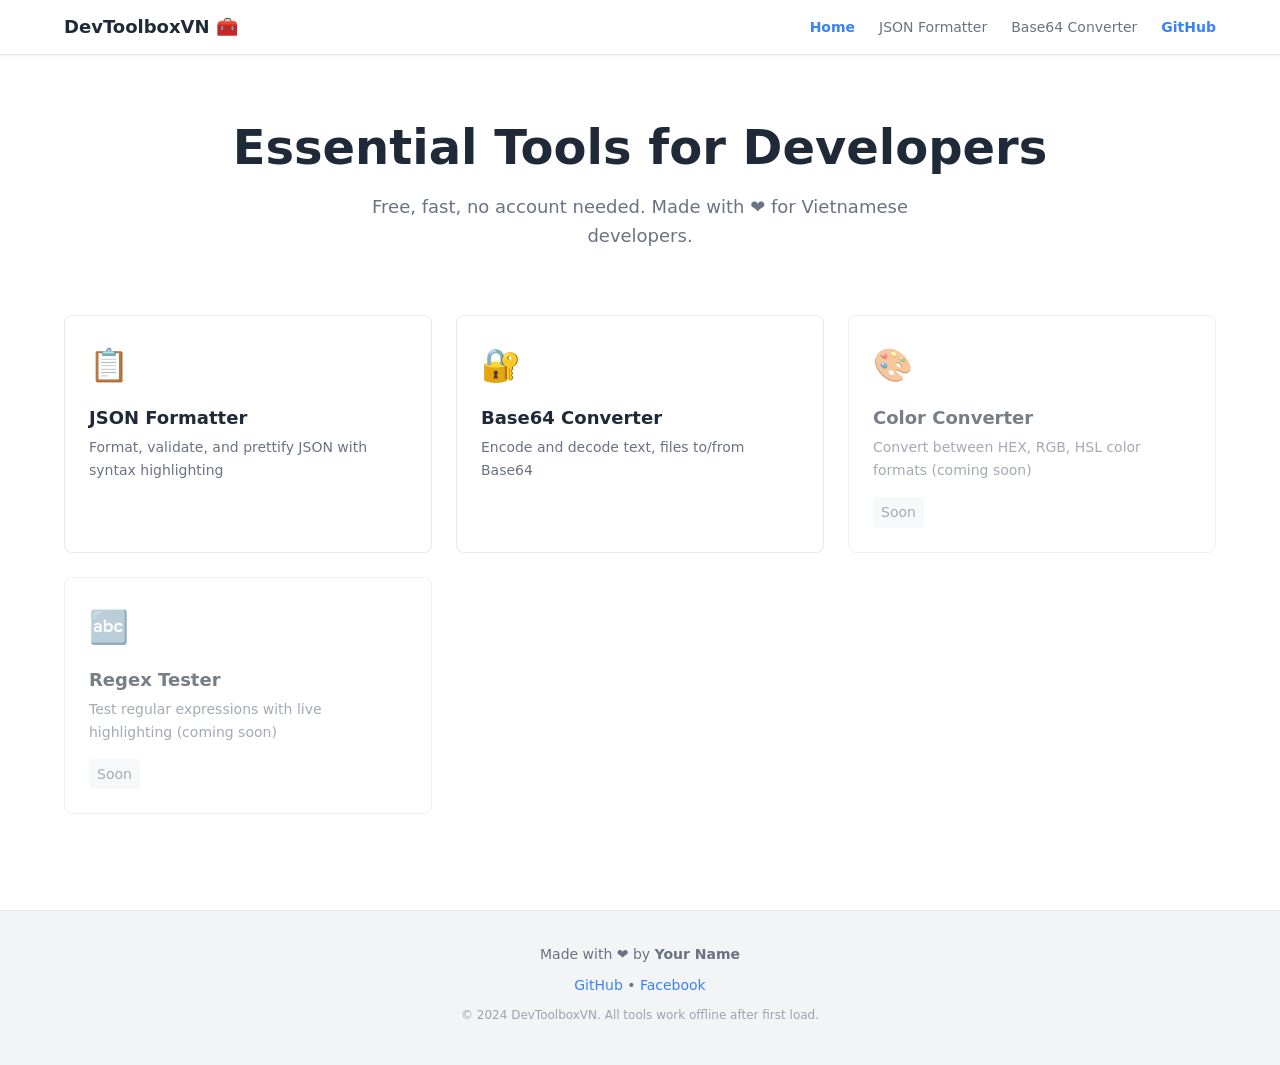
==== index.html @ 09b31e99 "Initial commit: DevToolboxVN - Web toolbox for Vietnamese developers" ====
<!DOCTYPE html>
<html lang="en">
<head>
    <meta charset="UTF-8">
    <meta name="viewport" content="width=device-width, initial-scale=1.0">
    <title>DevToolboxVN 🧰 - Essential Tools for Vietnamese Developers</title>
    <link rel="stylesheet" href="css/main.css">
    <link rel="stylesheet" href="css/tools.css">
</head>
<body>
    <!-- Navigation -->
    <nav class="navbar">
        <div class="navbar-content">
            <h1 class="logo"><a href="/">DevToolboxVN 🧰</a></h1>
            <div class="nav-links">
                <a href="/" class="nav-link">Home</a>
                <a href="/#json-formatter" class="nav-link">JSON Formatter</a>
                <a href="/#base64-converter" class="nav-link">Base64 Converter</a>
                <a href="https://github.com" target="_blank" class="nav-link">GitHub</a>
            </div>
        </div>
    </nav>

    <!-- Main Container -->
    <main class="container">
        <!-- Landing Page -->
        <div id="landing-page" class="page active">
            <section class="hero">
                <h1>Essential Tools for Developers</h1>
                <p>Free, fast, no account needed. Made with ❤️ for Vietnamese developers.</p>
            </section>

            <section class="tools-grid">
                <!-- JSON Formatter Tool Card -->
                <a href="/#json-formatter" class="tool-card">
                    <div class="tool-icon">📋</div>
                    <h2>JSON Formatter</h2>
                    <p>Format, validate, and prettify JSON with syntax highlighting</p>
                    <span class="tool-arrow">→</span>
                </a>

                <!-- Base64 Converter Tool Card -->
                <a href="/#base64-converter" class="tool-card">
                    <div class="tool-icon">🔐</div>
                    <h2>Base64 Converter</h2>
                    <p>Encode and decode text, files to/from Base64</p>
                    <span class="tool-arrow">→</span>
                </a>

                <!-- Placeholder for Future Tool -->
                <div class="tool-card coming-soon">
                    <div class="tool-icon">🎨</div>
                    <h2>Color Converter</h2>
                    <p>Convert between HEX, RGB, HSL color formats (coming soon)</p>
                    <span class="badge">Soon</span>
                </div>

                <!-- Placeholder for Future Tool -->
                <div class="tool-card coming-soon">
                    <div class="tool-icon">🔤</div>
                    <h2>Regex Tester</h2>
                    <p>Test regular expressions with live highlighting (coming soon)</p>
                    <span class="badge">Soon</span>
                </div>
            </section>
        </div>

        <!-- Tool Pages Container (will be loaded dynamically) -->
        <div id="tool-container"></div>
    </main>

    <!-- Footer -->
    <footer class="footer">
        <p>Made with ❤️ by <strong>Your Name</strong></p>
        <p>
            <a href="https://github.com/yourusername/devtoolbox-vn" target="_blank">GitHub</a> •
            <a href="https://facebook.com/groups/laptrinhvien" target="_blank">Facebook</a>
        </p>
        <p style="font-size: 12px; color: #9CA3AF; margin-top: 10px;">
            © 2024 DevToolboxVN. All tools work offline after first load.
        </p>
    </footer>

    <!-- Scripts -->
    <script src="js/main.js"></script>
</body>
</html>
---- css/main.css ----
/* ============================================================================
   DevToolboxVN - Global Styles
   ============================================================================ */

:root {
    /* Colors */
    --color-white: #FFFFFF;
    --color-dark: #1F2937;
    --color-gray-light: #F3F4F6;
    --color-gray-border: #E5E7EB;
    --color-gray-text: #6B7280;
    --color-primary: #3B82F6;
    --color-primary-hover: #2563EB;
    --color-success: #10B981;
    --color-error: #EF4444;

    /* Typography */
    --font-family: system-ui, -apple-system, 'Segoe UI', Roboto, 'Helvetica Neue', sans-serif;
    --font-mono: 'Courier New', 'Monaco', monospace;
    --font-size-base: 16px;
    --font-size-sm: 14px;
    --font-size-lg: 18px;
    --font-size-xl: 24px;
    --font-size-2xl: 32px;

    /* Spacing */
    --spacing-xs: 4px;
    --spacing-sm: 8px;
    --spacing-md: 16px;
    --spacing-lg: 24px;
    --spacing-xl: 32px;

    /* Border Radius */
    --radius-sm: 4px;
    --radius-md: 8px;
    --radius-lg: 12px;

    /* Shadows */
    --shadow-sm: 0 1px 2px rgba(0, 0, 0, 0.05);
    --shadow-md: 0 4px 6px rgba(0, 0, 0, 0.1);
    --shadow-lg: 0 10px 15px rgba(0, 0, 0, 0.1);
}

/* Reset */
* {
    margin: 0;
    padding: 0;
    box-sizing: border-box;
}

html {
    font-size: var(--font-size-base);
    scroll-behavior: smooth;
}

body {
    font-family: var(--font-family);
    background-color: var(--color-white);
    color: var(--color-dark);
    line-height: 1.6;
}

a {
    color: var(--color-primary);
    text-decoration: none;
    transition: color 0.2s ease;
}

a:hover {
    color: var(--color-primary-hover);
}

/* Typography */
h1, h2, h3, h4, h5, h6 {
    line-height: 1.2;
    margin-bottom: var(--spacing-md);
    font-weight: 600;
}

h1 { font-size: var(--font-size-2xl); }
h2 { font-size: var(--font-size-xl); }
h3 { font-size: var(--font-size-lg); }

p {
    margin-bottom: var(--spacing-md);
    color: var(--color-gray-text);
}

code {
    font-family: var(--font-mono);
    font-size: 0.9em;
    padding: 2px 6px;
    background-color: var(--color-gray-light);
    border-radius: var(--radius-sm);
}

pre {
    background-color: var(--color-gray-light);
    padding: var(--spacing-md);
    border-radius: var(--radius-md);
    overflow-x: auto;
    margin-bottom: var(--spacing-md);
}

pre code {
    padding: 0;
    background-color: transparent;
}

/* Navigation Bar */
.navbar {
    background-color: var(--color-white);
    border-bottom: 1px solid var(--color-gray-border);
    position: sticky;
    top: 0;
    z-index: 100;
    box-shadow: var(--shadow-sm);
}

.navbar-content {
    max-width: 1200px;
    margin: 0 auto;
    padding: var(--spacing-md) var(--spacing-lg);
    display: flex;
    justify-content: space-between;
    align-items: center;
}

.logo {
    font-size: var(--font-size-lg);
    font-weight: 700;
    margin-bottom: 0;
}

.logo a {
    color: var(--color-dark);
}

.logo a:hover {
    color: var(--color-primary);
}

.nav-links {
    display: flex;
    gap: var(--spacing-lg);
    list-style: none;
}

.nav-link {
    font-size: var(--font-size-sm);
    color: var(--color-gray-text);
    transition: color 0.2s ease;
}

.nav-link:hover {
    color: var(--color-primary);
}

/* Main Container */
.container {
    max-width: 1200px;
    margin: 0 auto;
    padding: var(--spacing-xl) var(--spacing-lg);
    min-height: calc(100vh - 200px);
}

/* Pages */
.page {
    display: none;
}

.page.active {
    display: block;
}

/* Hero Section */
.hero {
    text-align: center;
    margin-bottom: var(--spacing-xl);
    padding: var(--spacing-xl) var(--spacing-lg);
}

.hero h1 {
    font-size: clamp(24px, 5vw, 48px);
    margin-bottom: var(--spacing-md);
    color: var(--color-dark);
}

.hero p {
    font-size: var(--font-size-lg);
    color: var(--color-gray-text);
    max-width: 600px;
    margin: 0 auto;
}

/* Tools Grid */
.tools-grid {
    display: grid;
    grid-template-columns: repeat(auto-fit, minmax(280px, 1fr));
    gap: var(--spacing-lg);
    margin: var(--spacing-xl) 0;
}

.tool-card {
    display: block;
    padding: var(--spacing-lg);
    background-color: var(--color-white);
    border: 1px solid var(--color-gray-border);
    border-radius: var(--radius-md);
    transition: all 0.2s ease;
    position: relative;
    cursor: pointer;
}

.tool-card:hover {
    border-color: var(--color-primary);
    box-shadow: var(--shadow-md);
    transform: translateY(-2px);
}

.tool-card.coming-soon {
    opacity: 0.6;
    cursor: not-allowed;
}

.tool-icon {
    font-size: 2em;
    margin-bottom: var(--spacing-md);
}

.tool-card h2 {
    font-size: var(--font-size-lg);
    margin-bottom: var(--spacing-sm);
    color: var(--color-dark);
}

.tool-card p {
    font-size: var(--font-size-sm);
    color: var(--color-gray-text);
    margin-bottom: 0;
}

.tool-arrow {
    position: absolute;
    bottom: var(--spacing-md);
    right: var(--spacing-md);
    font-size: var(--font-size-xl);
    opacity: 0;
    transition: all 0.2s ease;
}

.tool-card:hover .tool-arrow {
    opacity: 1;
    transform: translateX(4px);
}

.badge {
    display: inline-block;
    background-color: var(--color-gray-light);
    color: var(--color-gray-text);
    padding: var(--spacing-xs) var(--spacing-sm);
    border-radius: var(--radius-sm);
    font-size: var(--font-size-sm);
    font-weight: 500;
    margin-top: var(--spacing-md);
}

/* Footer */
.footer {
    background-color: var(--color-gray-light);
    border-top: 1px solid var(--color-gray-border);
    padding: var(--spacing-xl) var(--spacing-lg);
    text-align: center;
    margin-top: var(--spacing-xl);
}

.footer p {
    font-size: var(--font-size-sm);
    color: var(--color-gray-text);
    margin-bottom: var(--spacing-sm);
}

.footer a {
    color: var(--color-primary);
    text-decoration: none;
}

.footer a:hover {
    text-decoration: underline;
}

/* Responsive Design */
@media (max-width: 768px) {
    .navbar-content {
        flex-direction: column;
        gap: var(--spacing-md);
        align-items: flex-start;
    }

    .nav-links {
        flex-wrap: wrap;
        gap: var(--spacing-md);
    }

    .container {
        padding: var(--spacing-lg) var(--spacing-md);
    }

    .hero {
        padding: var(--spacing-lg) var(--spacing-md);
    }

    .tools-grid {
        grid-template-columns: 1fr;
    }

    h1 { font-size: var(--font-size-xl); }
    h2 { font-size: var(--font-size-lg); }
}

@media (max-width: 480px) {
    :root {
        --font-size-base: 14px;
        --spacing-md: 12px;
        --spacing-lg: 16px;
    }

    .navbar-content {
        padding: var(--spacing-md) var(--spacing-md);
    }

    .logo {
        font-size: var(--font-size-lg);
    }

    .nav-links {
        gap: var(--spacing-md);
    }

    .hero h1 {
        font-size: 24px;
    }

    .tool-card {
        padding: var(--spacing-md);
    }
}
---- css/tools.css ----
/* ============================================================================
   DevToolboxVN - Tool-Specific Styles
   ============================================================================ */

/* Tool Container */
.tool-page {
    max-width: 900px;
    margin: 0 auto;
    animation: fadeIn 0.3s ease-in;
}

@keyframes fadeIn {
    from {
        opacity: 0;
        transform: translateY(10px);
    }
    to {
        opacity: 1;
        transform: translateY(0);
    }
}

.tool-header {
    margin-bottom: var(--spacing-xl);
    padding-bottom: var(--spacing-lg);
    border-bottom: 2px solid var(--color-gray-border);
}

.tool-header h1 {
    display: flex;
    align-items: center;
    gap: var(--spacing-md);
    margin-bottom: var(--spacing-sm);
}

.tool-icon-large {
    font-size: 2em;
}

.tool-header p {
    font-size: var(--font-size-sm);
    color: var(--color-gray-text);
}

/* Form Elements */
.tool-section {
    margin-bottom: var(--spacing-xl);
}

.form-group {
    margin-bottom: var(--spacing-lg);
}

label {
    display: block;
    margin-bottom: var(--spacing-sm);
    font-weight: 500;
    color: var(--color-dark);
    font-size: var(--font-size-sm);
}

textarea,
input[type="text"],
input[type="file"],
select {
    width: 100%;
    padding: var(--spacing-md);
    font-family: var(--font-mono);
    font-size: var(--font-size-sm);
    border: 1px solid var(--color-gray-border);
    border-radius: var(--radius-md);
    background-color: var(--color-white);
    color: var(--color-dark);
    transition: all 0.2s ease;
}

textarea:focus,
input[type="text"]:focus,
input[type="file"]:focus,
select:focus {
    outline: none;
    border-color: var(--color-primary);
    box-shadow: 0 0 0 3px rgba(59, 130, 246, 0.1);
}

textarea {
    min-height: 150px;
    resize: vertical;
    font-size: 14px;
    line-height: 1.5;
}

input[type="file"] {
    padding: var(--spacing-md);
    cursor: pointer;
}

input[type="file"]::file-selector-button {
    padding: var(--spacing-sm) var(--spacing-md);
    background-color: var(--color-primary);
    color: white;
    border: none;
    border-radius: var(--radius-md);
    cursor: pointer;
    font-weight: 500;
    transition: background-color 0.2s ease;
}

input[type="file"]::file-selector-button:hover {
    background-color: var(--color-primary-hover);
}

/* Buttons */
.button-group {
    display: flex;
    gap: var(--spacing-md);
    flex-wrap: wrap;
    margin-bottom: var(--spacing-lg);
}

button,
.btn {
    padding: var(--spacing-sm) var(--spacing-md);
    background-color: var(--color-primary);
    color: white;
    border: none;
    border-radius: var(--radius-md);
    font-size: var(--font-size-sm);
    font-weight: 500;
    cursor: pointer;
    transition: all 0.2s ease;
    display: inline-flex;
    align-items: center;
    gap: var(--spacing-sm);
}

button:hover,
.btn:hover {
    background-color: var(--color-primary-hover);
    transform: translateY(-2px);
    box-shadow: var(--shadow-md);
}

button:active,
.btn:active {
    transform: translateY(0);
}

button:disabled,
.btn:disabled {
    background-color: var(--color-gray-text);
    cursor: not-allowed;
    opacity: 0.5;
}

.btn-secondary {
    background-color: var(--color-gray-light);
    color: var(--color-dark);
    border: 1px solid var(--color-gray-border);
}

.btn-secondary:hover {
    background-color: var(--color-gray-border);
}

.btn-small {
    padding: var(--spacing-xs) var(--spacing-sm);
    font-size: 12px;
}

/* Tabs */
.tabs {
    display: flex;
    border-bottom: 2px solid var(--color-gray-border);
    margin-bottom: var(--spacing-lg);
    gap: var(--spacing-md);
}

.tab {
    padding: var(--spacing-md) 0;
    border: none;
    background: none;
    color: var(--color-gray-text);
    font-size: var(--font-size-sm);
    font-weight: 500;
    cursor: pointer;
    position: relative;
    transition: color 0.2s ease;
}

.tab:hover {
    color: var(--color-dark);
}

.tab.active {
    color: var(--color-primary);
}

.tab.active::after {
    content: '';
    position: absolute;
    bottom: -2px;
    left: 0;
    right: 0;
    height: 2px;
    background-color: var(--color-primary);
}

.tab-content {
    display: none;
}

.tab-content.active {
    display: block;
    animation: fadeIn 0.3s ease-in;
}

/* Output Area */
.output-area {
    background-color: var(--color-gray-light);
    border: 1px solid var(--color-gray-border);
    border-radius: var(--radius-md);
    padding: var(--spacing-md);
    margin-bottom: var(--spacing-lg);
    position: relative;
    min-height: 100px;
}

.output-content {
    font-family: var(--font-mono);
    font-size: 13px;
    line-height: 1.6;
    word-break: break-all;
    white-space: pre-wrap;
    color: var(--color-dark);
}

.output-label {
    font-size: var(--font-size-sm);
    font-weight: 500;
    color: var(--color-gray-text);
    margin-bottom: var(--spacing-sm);
}

/* Copy Button in Output */
.output-copy-btn {
    position: absolute;
    top: var(--spacing-md);
    right: var(--spacing-md);
    padding: var(--spacing-xs) var(--spacing-sm);
    font-size: 12px;
}

.output-copy-btn.copied {
    background-color: var(--color-success);
}

/* Messages */
.message {
    padding: var(--spacing-md);
    border-radius: var(--radius-md);
    margin-bottom: var(--spacing-lg);
    font-size: var(--font-size-sm);
    display: flex;
    gap: var(--spacing-md);
    align-items: flex-start;
}

.message-icon {
    font-size: 1.2em;
    flex-shrink: 0;
    margin-top: 2px;
}

.message-content {
    flex: 1;
}

.message.success {
    background-color: #D1FAE5;
    border: 1px solid #6EE7B7;
    color: #065F46;
}

.message.error {
    background-color: #FEE2E2;
    border: 1px solid #FCA5A5;
    color: #7F1D1D;
}

.message.info {
    background-color: #DBEAFE;
    border: 1px solid #93C5FD;
    color: #1E3A8A;
}

.message.warning {
    background-color: #FEF3C7;
    border: 1px solid #FCD34D;
    color: #92400E;
}

/* Syntax Highlighting for JSON */
.json-key {
    color: #D946EF;
    font-weight: 500;
}

.json-string {
    color: #10B981;
}

.json-number {
    color: #0EA5E9;
}

.json-boolean {
    color: #F59E0B;
    font-weight: 500;
}

.json-null {
    color: #6B7280;
    font-style: italic;
}

.json-punctuation {
    color: #6B7280;
}

/* Two Column Layout for Input/Output */
.tool-layout {
    display: grid;
    grid-template-columns: 1fr 1fr;
    gap: var(--spacing-lg);
}

.tool-column h3 {
    margin-bottom: var(--spacing-md);
}

/* Responsive */
@media (max-width: 768px) {
    .tool-layout {
        grid-template-columns: 1fr;
    }

    .button-group {
        flex-direction: column;
    }

    button,
    .btn {
        width: 100%;
        justify-content: center;
    }

    .tabs {
        gap: var(--spacing-sm);
    }

    textarea {
        min-height: 120px;
    }
}

/* Loading State */
@keyframes spin {
    from {
        transform: rotate(0deg);
    }
    to {
        transform: rotate(360deg);
    }
}

.spinner {
    display: inline-block;
    width: 16px;
    height: 16px;
    border: 2px solid var(--color-gray-border);
    border-top-color: var(--color-primary);
    border-radius: 50%;
    animation: spin 0.6s linear infinite;
}

/* Utility Classes */
.text-mono {
    font-family: var(--font-mono);
}

.text-sm {
    font-size: var(--font-size-sm);
}

.text-gray {
    color: var(--color-gray-text);
}

.mt {
    margin-top: var(--spacing-md);
}

.mb {
    margin-bottom: var(--spacing-md);
}

.hidden {
    display: none !important;
}

.invisible {
    visibility: hidden;
}
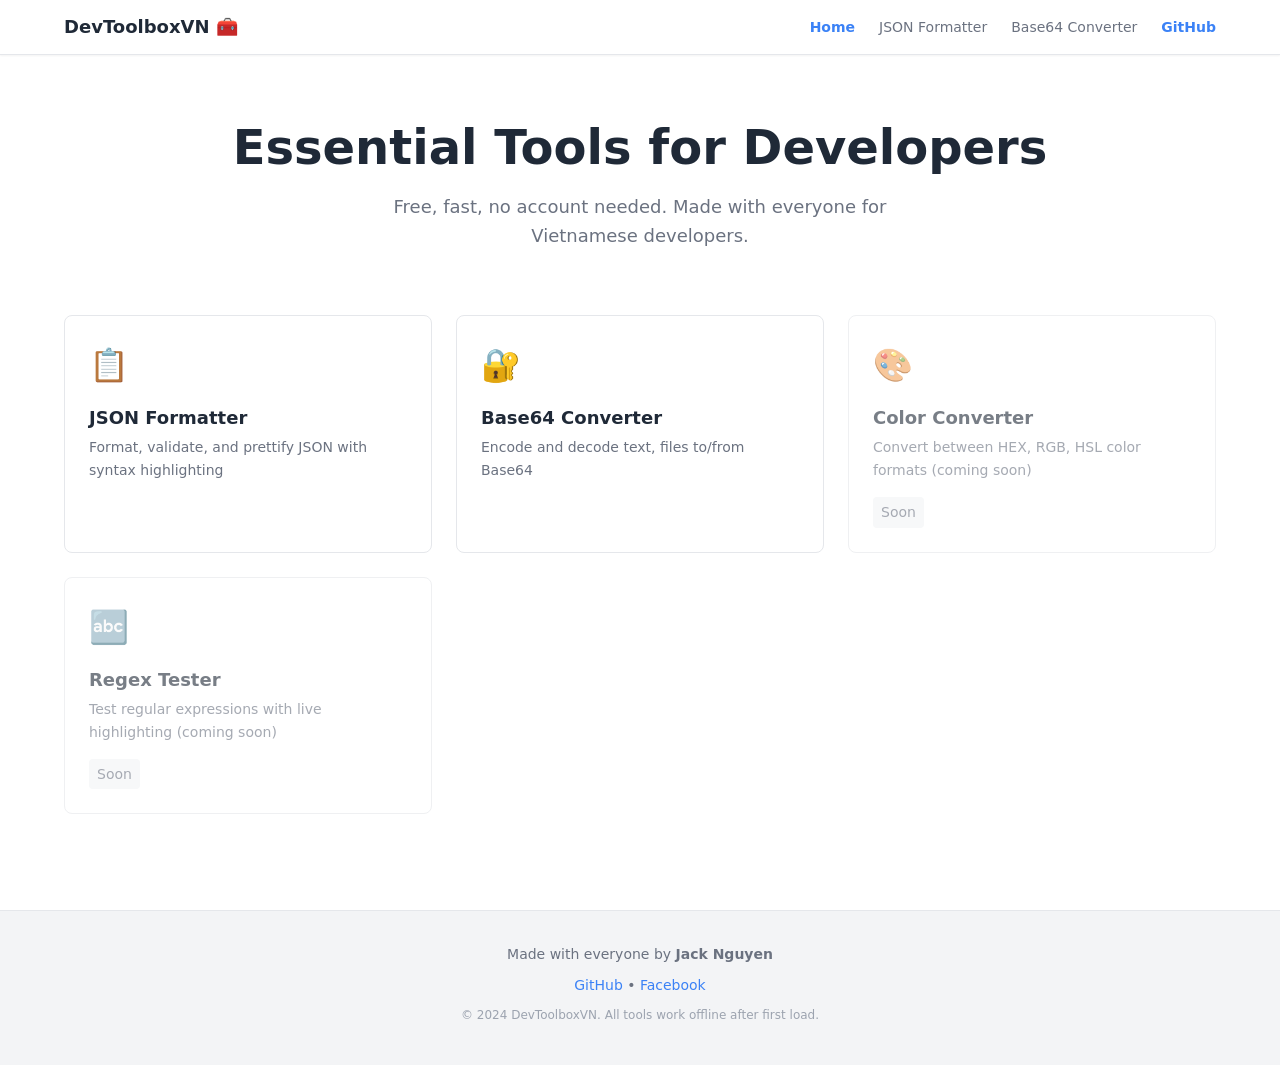
==== commit 0a7bc427: "Update branding: Made with everyone + Created by Jack Nguyen" ====
--- a/index.html
+++ b/index.html
@@ -27,7 +27,7 @@
         <div id="landing-page" class="page active">
             <section class="hero">
                 <h1>Essential Tools for Developers</h1>
-                <p>Free, fast, no account needed. Made with ❤️ for Vietnamese developers.</p>
+                <p>Free, fast, no account needed. Made with everyone for Vietnamese developers.</p>
             </section>
 
             <section class="tools-grid">
@@ -71,7 +71,7 @@
 
     <!-- Footer -->
     <footer class="footer">
-        <p>Made with ❤️ by <strong>Your Name</strong></p>
+        <p>Made with everyone by <strong>Jack Nguyen</strong></p>
         <p>
             <a href="https://github.com/yourusername/devtoolbox-vn" target="_blank">GitHub</a> •
             <a href="https://facebook.com/groups/laptrinhvien" target="_blank">Facebook</a>
